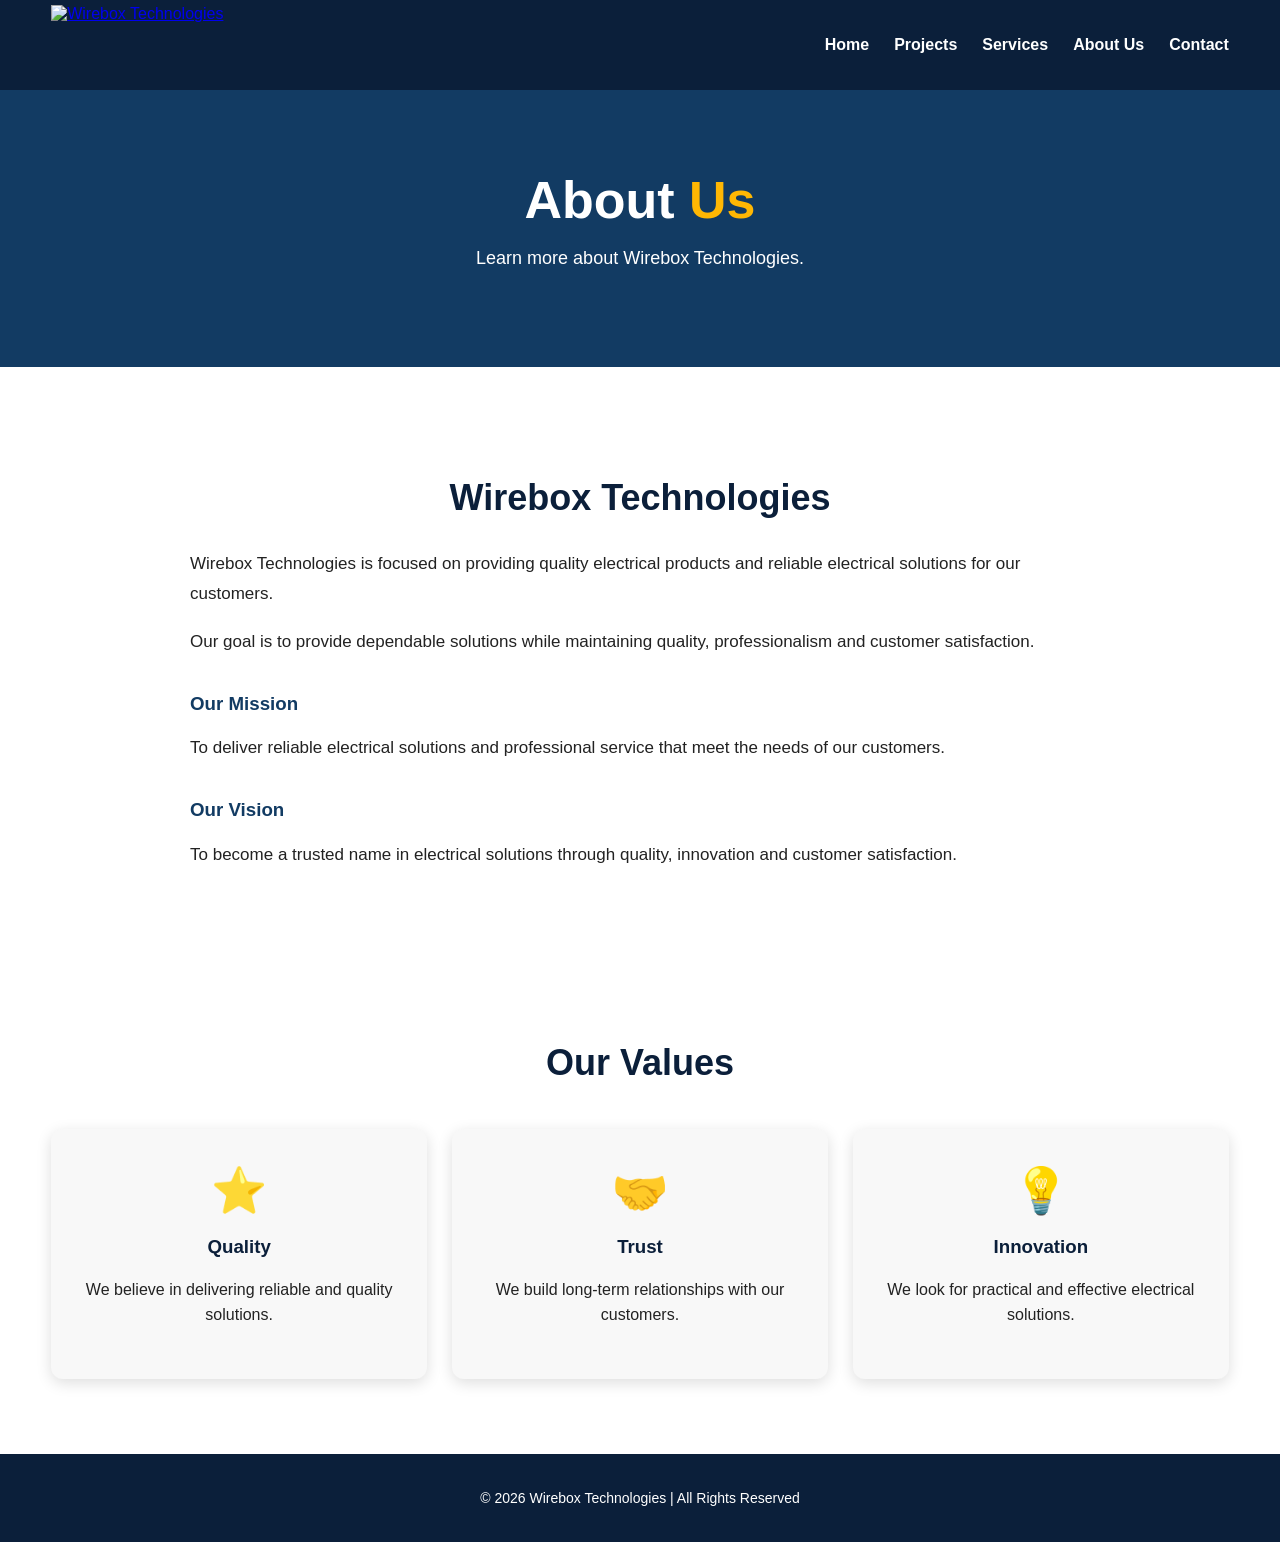
==== about.html @ 6d456b8f "Add files via upload" ====
<!DOCTYPE html><html lang="en">
<head>
  <meta charset="UTF-8">
  <meta name="viewport" content="width=device-width, initial-scale=1.0">
  <meta name="description" content="About Wirebox Technologies">
  <title>Wirebox Technologies | About Us</title>
  <link rel="stylesheet" href="style.css">
</head><body><header class="header">  <a href="index.html" class="logo-link">
    <img src="Log.png" alt="Wirebox Technologies" class="logo">
  </a>  <button class="menu-button" onclick="toggleMenu()" aria-label="Open Menu">
    ☰
  </button>  <nav id="mainNav">
    <a href="index.html">Home</a>
    <a href="projects.html">Projects</a>
    <a href="services.html">Services</a>
    <a href="about.html">About Us</a>
    <a href="contact.html">Contact</a>
  </nav></header><main><section class="page-banner">  <h1>About <span>Us</span></h1>  <p>
    Learn more about Wirebox Technologies.
  </p></section><section class="about-section">  <div class="container about-content"><h2>Wirebox Technologies</h2>

<p>
  Wirebox Technologies is focused on providing quality
  electrical products and reliable electrical solutions
  for our customers.
</p>

<p>
  Our goal is to provide dependable solutions while
  maintaining quality, professionalism and customer
  satisfaction.
</p>


<h3>Our Mission</h3>

<p>
  To deliver reliable electrical solutions and
  professional service that meet the needs of our
  customers.
</p>


<h3>Our Vision</h3>

<p>
  To become a trusted name in electrical solutions
  through quality, innovation and customer satisfaction.
</p>

  </div></section><section class="section values">  <div class="container"><h2>Our Values</h2>

<div class="info-grid">

  <div class="info-box">
    <div class="icon">⭐</div>
    <h3>Quality</h3>
    <p>
      We believe in delivering reliable and quality
      solutions.
    </p>
  </div>

  <div class="info-box">
    <div class="icon">🤝</div>
    <h3>Trust</h3>
    <p>
      We build long-term relationships with our customers.
    </p>
  </div>

  <div class="info-box">
    <div class="icon">💡</div>
    <h3>Innovation</h3>
    <p>
      We look for practical and effective electrical
      solutions.
    </p>
  </div>

</div>

  </div></section></main><footer>
  <p>© 2026 Wirebox Technologies | All Rights Reserved</p>
</footer><script>
function toggleMenu() {
  document.getElementById("mainNav").classList.toggle("show");
}
</script></body>
</html>
---- style.css ----
/* =====================================
BASIC RESET
===================================== */

* {
  box-sizing: border-box;
  }

html {
scroll-behavior: smooth;
}

body {
margin: 0;
padding: 0;
font-family: Arial, Helvetica, sans-serif;
background: #f5f5f5;
color: #222;
overflow-x: hidden;
}

img {
max-width: 100%;
}

/* =====================================
CONTAINER
===================================== */

.container {
width: 92%;
max-width: 1200px;
margin: 0 auto;
}

/* =====================================
HEADER
===================================== */
.header {
  width: 100%;
  min-height: 90px;
  padding: 5px 4%;

  background: #0b1f3a;

  display: flex;
  align-items: center;
  justify-content: space-between;

  position: relative;
  z-index: 1000;
}

.logo-link {
  display: flex;
  align-items: center;
  flex-shrink: 0;
}

.logo {
  width: 280px;
  height: 80px;
  object-fit: contain;
  object-position: left center;
  display: block;
}
/* =====================================
NAVIGATION
===================================== */

nav {
display: flex;
align-items: center;
justify-content: flex-end;
gap: 25px;
}

nav a {
color: white;
text-decoration: none;
font-size: 16px;
font-weight: bold;
transition: 0.3s;
}

nav a:hover {
color: #ffb703;
}

/* =====================================
MOBILE MENU BUTTON
===================================== */

.menu-button {
display: none;

background: transparent;
border: none;

color: white;
font-size: 30px;

cursor: pointer;
padding: 5px;
}

/* =====================================
HERO
===================================== */

.hero {
min-height: 560px;

display: flex;
justify-content: center;
align-items: center;

text-align: center;

padding: 80px 20px;

color: white;

background:
linear-gradient(
135deg,
#0b1f3a,
#123b63
);
}

.hero-content {
width: 100%;
max-width: 950px;
}

.hero h1 {
margin: 0 0 20px;

font-size: clamp(32px, 5vw, 58px);

line-height: 1.15;
}

.hero h1 span {
color: #ffb703;
}

.hero p {
font-size: clamp(16px, 2vw, 20px);
line-height: 1.6;
}

/* =====================================
BUTTONS
===================================== */

.hero-buttons {
margin-top: 25px;
}

.button {
display: inline-block;

padding: 14px 28px;

margin: 5px;

background: #ffb703;
color: #111;

border-radius: 6px;

text-decoration: none;
font-weight: bold;

transition: 0.3s;
}

.button:hover {
transform: translateY(-3px);
opacity: 0.9;
}

.button-light {
background: white;
}

/* =====================================
GENERAL SECTION
===================================== */

.section {
padding: 75px 0;
background: white;
}

.section h2 {
text-align: center;
color: #0b1f3a;
font-size: clamp(28px, 4vw, 36px);
margin-top: 0;
}

/* =====================================
INTRO
===================================== */

.intro {
max-width: 850px;
margin: 0 auto;
text-align: center;

font-size: 17px;
line-height: 1.8;
}

/* =====================================
INFO GRID
===================================== */

.info-grid {
display: grid;

grid-template-columns:
repeat(3, 1fr);

gap: 25px;

margin-top: 45px;
}

.info-box {
background: #f8f8f8;

padding: 35px 25px;

border-radius: 12px;

text-align: center;

box-shadow: 0 4px 15px #0002;

transition: transform 0.3s;
}

.info-box:hover {
transform: translateY(-5px);
}

.info-box h3 {
color: #0b1f3a;
}

.info-box p {
line-height: 1.6;
}

.icon {
font-size: 45px;
}

/* =====================================
PAGE BANNER
===================================== */

.page-banner {
background: #123b63;

color: white;

text-align: center;

padding: 80px 20px;
}

.page-banner h1 {
margin: 0 0 12px;

font-size: clamp(34px, 5vw, 52px);
}

.page-banner h1 span {
color: #ffb703;
}

.page-banner p {
font-size: 18px;
}

/* =====================================
PROJECT GRID
===================================== */

.project-grid {
display: grid;

grid-template-columns:
repeat(2, 1fr);

gap: 30px;

margin-top: 45px;
}

.project-card {
background: white;

border-radius: 12px;

overflow: hidden;

box-shadow: 0 4px 15px #0002;

transition: transform 0.3s;
}

.project-card:hover {
transform: translateY(-5px);
}

.project-card img {
width: 100%;
height: 280px;

object-fit: cover;

display: block;
}

.project-info {
padding: 25px;
}

.project-info h3 {
margin-top: 0;
color: #0b1f3a;
}

.project-info p {
line-height: 1.6;
}

/* =====================================
SERVICES
===================================== */

.service-grid {
display: grid;

grid-template-columns:
repeat(3, 1fr);

gap: 25px;

margin-top: 45px;
}

.service-card {
background: white;

padding: 35px 25px;

border-radius: 12px;

text-align: center;

box-shadow: 0 4px 15px #0002;

transition: transform 0.3s;
}

.service-card:hover {
transform: translateY(-5px);
}

.service-card h3 {
color: #0b1f3a;
}

.service-card p {
line-height: 1.6;
}

.service-icon {
font-size: 45px;
}

/* =====================================
ABOUT
===================================== */

.about-section {
background: white;

padding: 80px 0;
}

.about-content {
max-width: 900px;
}

.about-content h2 {
color: #0b1f3a;

font-size: 36px;

text-align: center;
}

.about-content h3 {
color: #123b63;

margin-top: 35px;
}

.about-content p {
font-size: 17px;

line-height: 1.8;
}

/* =====================================
CONTACT
===================================== */

.contact-section {
width: 92%;
max-width: 1100px;

margin: 0 auto;

padding: 80px 0;

display: grid;

grid-template-columns:
repeat(3, 1fr);

gap: 25px;
}

.contact-card {
background: white;

padding: 35px 20px;

text-align: center;

border-radius: 12px;

box-shadow: 0 4px 15px #0002;
}

.contact-icon {
font-size: 45px;
}

.contact-card h3 {
color: #0b1f3a;
}

.contact-card p {
line-height: 1.6;
}

/* =====================================
CTA
===================================== */

.cta {
background: #123b63;

color: white;

text-align: center;

padding: 70px 20px;
}

.cta h2 {
font-size: clamp(28px, 4vw, 38px);
}

.cta p {
font-size: 17px;
}

/* =====================================
FOOTER
===================================== */

footer {
background: #0b1f3a;

color: white;

text-align: center;

padding: 22px 15px;

font-size: 14px;
}
/* =====================================
TABLET
601px - 900px
===================================== */

@media (max-width: 900px) {

  .header {
    padding: 5px 3%;
  }

  .logo {
    width: 210px;
    height: 70px;
  }

  nav {
    gap: 12px;
  }

  nav a {
    font-size: 14px;
  }
}
/* =====================================
MOBILE
600px AND BELOW
===================================== */

@media (max-width: 600px) {

.header {
min-height: 70px;

padding: 5px 18px;

flex-wrap: wrap;

}

.logo {
width: 250px;
height: 100px;
}

/* Show hamburger */

.menu-button {
display: block;
}

/* Hide normal navigation */

nav {
display: none;

width: 100%;

flex-direction: column;

gap: 0;

padding: 10px 0 15px;

}

/* Show navigation after clicking */

nav.show {
display: flex;
}

nav a {
width: 100%;

padding: 14px 10px;

text-align: center;

border-top: 1px solid #ffffff22;

}

/* HERO */

.hero {
min-height: 500px;

padding: 60px 18px;

}

.hero h1 {
font-size: 34px;
}

.hero p {
font-size: 16px;
}

/* BUTTONS */

.hero-buttons {
display: flex;

flex-direction: column;

align-items: center;

}

.button {
width: 85%;

max-width: 280px;

text-align: center;

padding: 14px 20px;

}

/* SECTIONS */

.section {
padding: 55px 0;
}

.info-grid {
grid-template-columns: 1fr;

gap: 20px;

}

/* PROJECTS */

.project-grid {
grid-template-columns: 1fr;

gap: 25px;

}

.project-card img {
height: 230px;
}

/* SERVICES */

.service-grid {
grid-template-columns: 1fr;

gap: 20px;

}

/* CONTACT */

.contact-section {
grid-template-columns: 1fr;

padding: 55px 0;

}

/* BANNER */

.page-banner {
padding: 60px 15px;
}

.page-banner h1 {
font-size: 36px;
}

.page-banner p {
font-size: 16px;
}

/* ABOUT */

.about-section {
padding: 55px 0;
}

.about-content h2 {
font-size: 29px;
}

.about-content p {
font-size: 16px;
}

/* FOOTER */

footer {
font-size: 13px;

padding: 20px 10px;

}

}

/* =====================================
VERY SMALL ANDROID PHONES
400px AND BELOW
===================================== */

@media (max-width: 400px) {

.logo {
width: 160px;
height: 55px;
}

.hero h1 {
font-size: 29px;
}

.hero {
min-height: 470px;
}

.page-banner h1 {
font-size: 31px;
}

.container {
width: 90%;
}

}
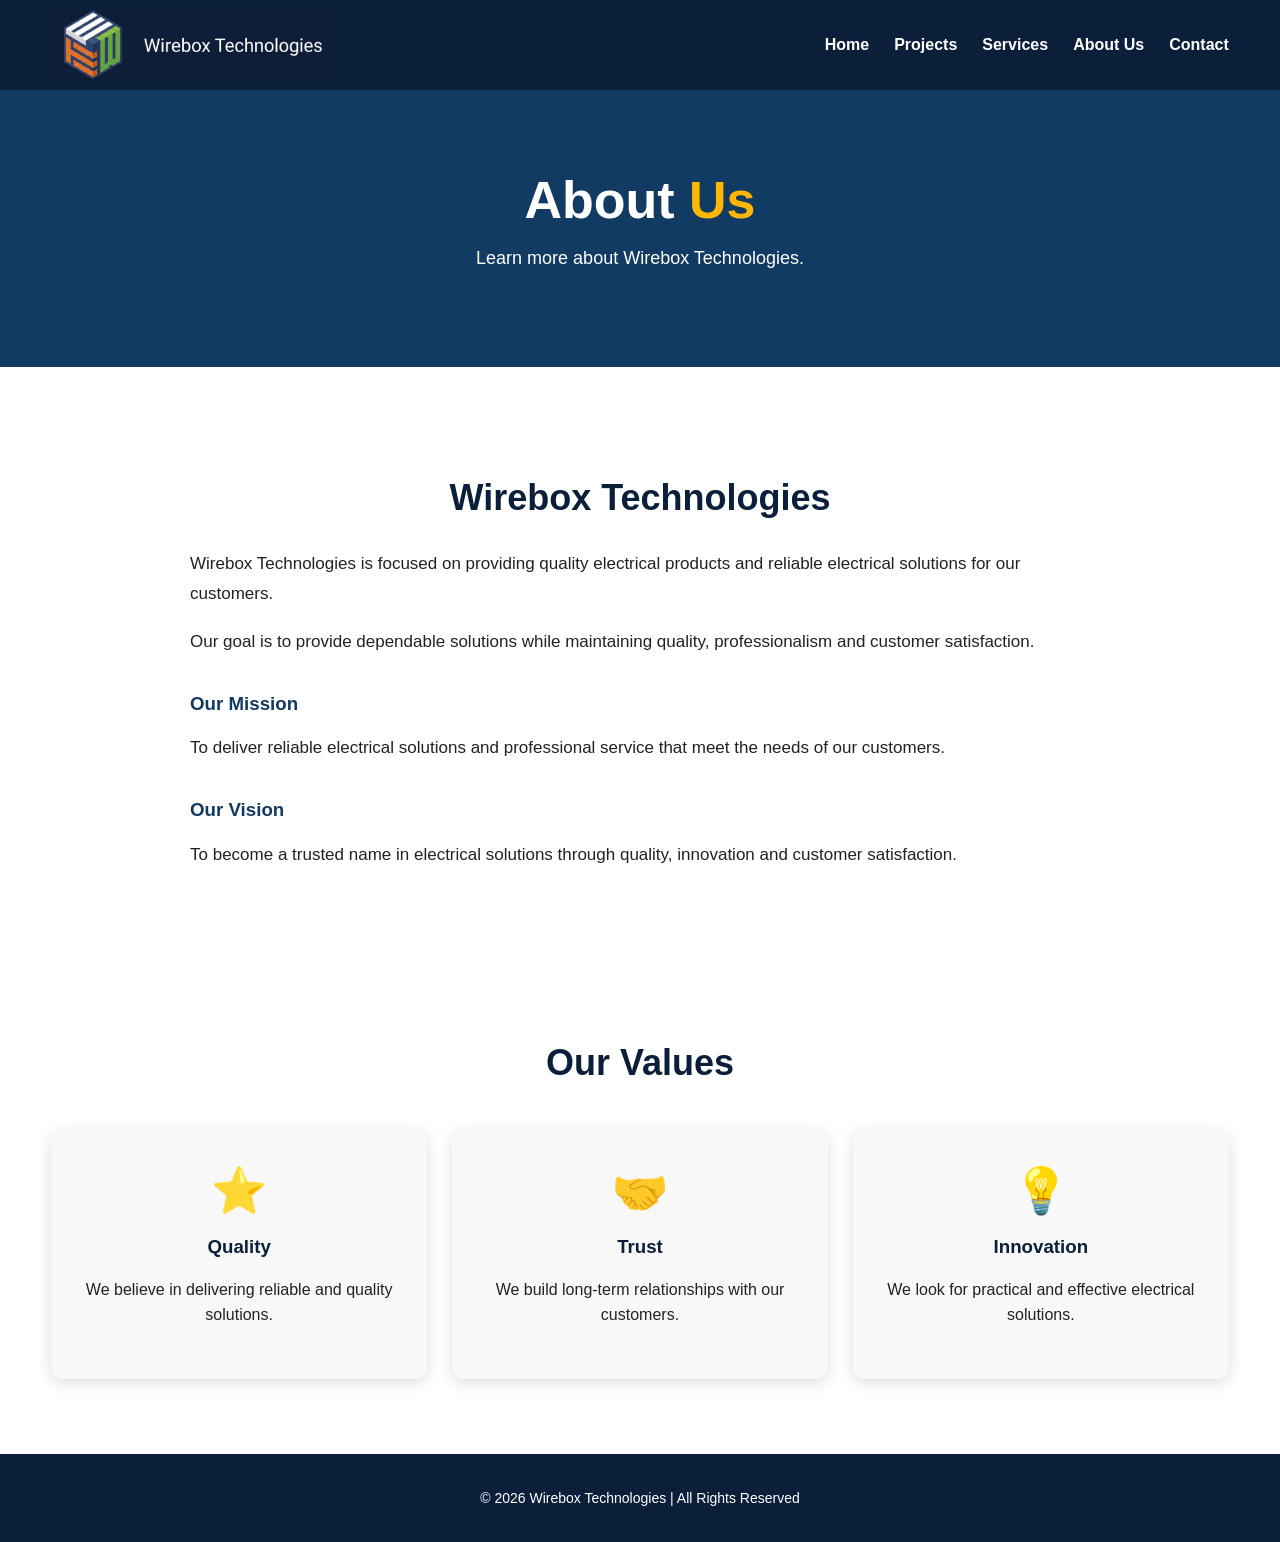
==== commit 5df56740: "Update logo image path in about.html" ====
--- a/about.html
+++ b/about.html
@@ -6,7 +6,7 @@
   <title>Wirebox Technologies | About Us</title>
   <link rel="stylesheet" href="style.css">
 </head><body><header class="header">  <a href="index.html" class="logo-link">
-    <img src="Log.png" alt="Wirebox Technologies" class="logo">
+    <img src="images/Log.png" alt="Wirebox Technologies" class="logo">
   </a>  <button class="menu-button" onclick="toggleMenu()" aria-label="Open Menu">
     ☰
   </button>  <nav id="mainNav">
